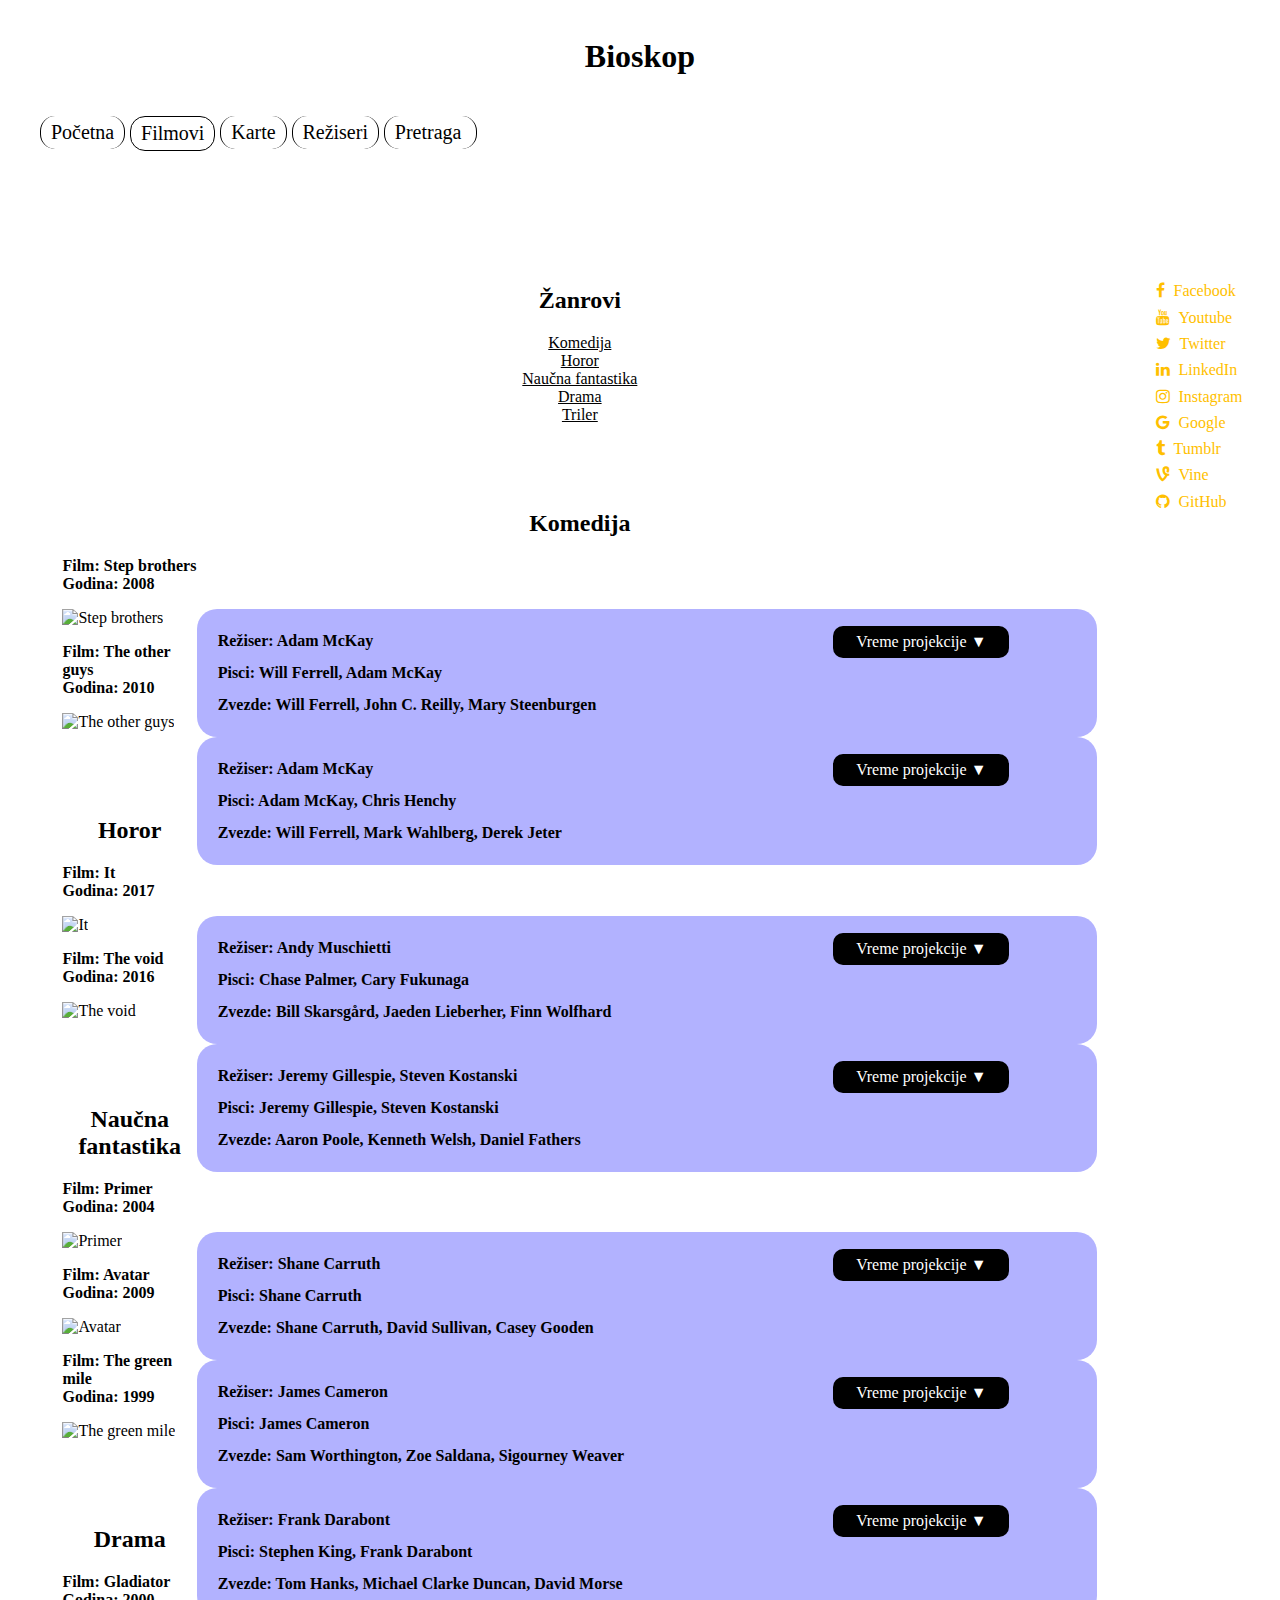
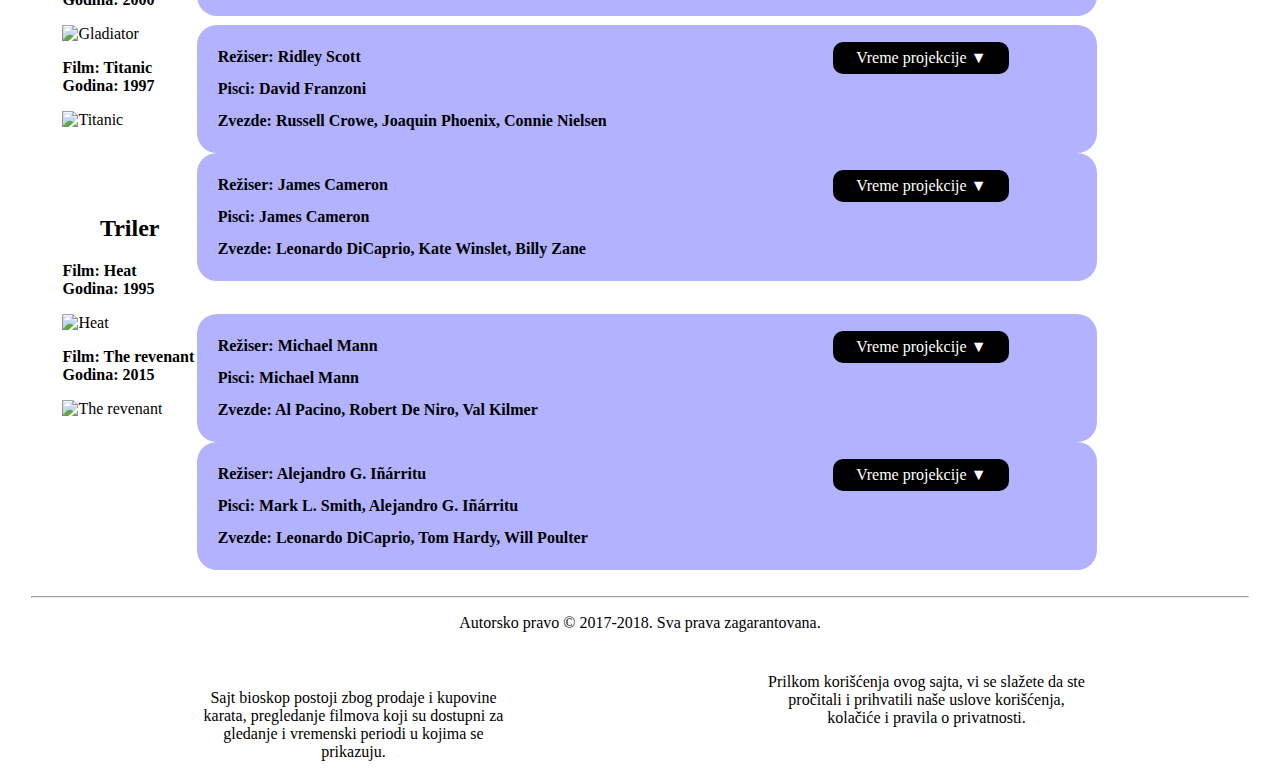
==== Film.html @ 5a07a4c9 "Add files via upload" ====
<!DOCTYPE html>
<html lang="srb">
	<head>
		<title>Bioskop</title>
		<base href="Film.html" />
		<meta charset="utf-8" />
		<meta name="viewport" content="width=device-width, initial-scale=1.0" />
		<meta name="keywords" content="Bioskop, Karte, Film, Sedista, Blagajnik, Reziser" />
		<meta name="description" content="Ovo je sajt za kupovinu karata za filmove" />
		<meta name="author" content="Miloš Petrović" />
		<link rel="icon" type="image/icon-x" href="Slike/Bioskop.png" />
		<link rel="stylesheet" type="text/css" href="Film.css" />
		<link rel="stylesheet" type="text/css" href="https://cdnjs.cloudflare.com/ajax/libs/font-awesome/4.7.0/css/font-awesome.min.css" />
	</head>
	<body>
		<header>
			<h1>Bioskop</h1>
		</header>
		<nav>
			<ul>
				<li><a href="Bioskop.html">Početna</a></li>
				<li class="padajuci_meni" style="border: 1px solid black"><a href="Film.html">Filmovi</a>
					<div class="sadrzaj_menija">
						<a href="#zanrovi">Žanrovi</a>
						<a href="#">2D</a>
						<a href="#">3D</a>
						<a href="#">4D</a>
					</div>
				</li>
				<li class="padajuci_meni"><a href="Karte.html">Karte</a>
					<div class="sadrzaj_menija">
						<a href="Karte.html#cena">Cena</a>
						<a href="Karte.html#sedista">Broj sedišta</a>
						<a href="Karte.html#blagajnici">Blagajnici</a>
					</div>
				</li>
				<li class="padajuci_meni"><a href="Reziser.html">Režiseri</a>
					<div class="sadrzaj_menija">
						<a href="#">Hollywood</a>
						<a href="#">Srpski</a>
						<a href="#">Engleski</a>
					</div>
				</li>
				<li id="pretraga_dugme"><a href="#" id="pretraga_link">Pretraga&nbsp;</a>
					<input type="text" id="pretraga" />
				</li>
			</ul>
		</nav><br/>
		<div id="aside_section">
			<aside>
				<a class="fa fa-facebook" href="https://www.facebook.com/">&nbsp;&nbsp;Facebook</a><br/>
				<a class="fa fa-youtube" href="https://www.youtube.com/">&nbsp;&nbsp;Youtube</a><br/>
				<a class="fa fa-twitter" href="https://twitter.com/">&nbsp;&nbsp;Twitter</a><br/>
				<a class="fa fa-linkedin" href="https://www.linkedin.com/">&nbsp;&nbsp;LinkedIn</a><br/>
				<a class="fa fa-instagram" href="https://www.instagram.com/">&nbsp;&nbsp;Instagram</a><br/>
				<a class="fa fa-google" href="https://www.google.rs/">&nbsp;&nbsp;Google</a><br/>
				<a class="fa fa-tumblr" href="https://www.tumblr.com/">&nbsp;&nbsp;Tumblr</a><br/>
				<a class="fa fa-vine" href="https://vine.co/">&nbsp;&nbsp;Vine</a><br/>
				<a class="fa fa-github" href="https://github.com/">&nbsp;&nbsp;GitHub</a>
			</aside>
			<section>
				<content>
					<div id="zanrovi">
						<h2>Žanrovi</h2>
						<a href="#komedija">Komedija</a><br/>
						<a href="#horor">Horor</a><br/>
						<a href="#naucna_fantastika">Naučna fantastika</a><br/>
						<a href="#drama">Drama</a><br/>
						<a href="#triler">Triler</a>
					</div><br/>
					<div id="komedija">
						<h2>Komedija</h2>
						<p>
							<strong>Film: Step brothers</strong><br/>
							<strong>Godina: 2008</strong>
						</p>
						<img src="Slike/Step brothers.jpg" alt="Step brothers" height="20%" width="10%"/>
						<div class="kontekst">
							<p>
								<strong>Režiser: Adam McKay</strong><br/>
								<strong>Pisci: Will Ferrell, Adam McKay</strong><br/>
								<strong>Zvezde: Will Ferrell, John C. Reilly, Mary Steenburgen</strong>
							</p>
							<div class="projekcija"><span>Vreme projekcije &#9660;</span>
								<div class="vreme">
									<strong>22:00</strong>
								</div>
							</div>
						</div>
						<p>
							<strong>Film: The other guys</strong><br/>
							<strong>Godina: 2010</strong>
						</p>
						<img src="Slike/The other guys.jpg" alt="The other guys" height="20%" width="10%"/>
						<div class="kontekst">
							<p>
								<strong>Režiser: Adam McKay</strong><br/>
								<strong>Pisci: Adam McKay, Chris Henchy</strong><br/>
								<strong>Zvezde: Will Ferrell, Mark Wahlberg, Derek Jeter</strong>
							</p>
							<div class="projekcija"><span>Vreme projekcije &#9660;</span>
								<div class="vreme">
									<strong>21:30</strong>
								</div>
							</div>
						</div>
					</div><br/>
					<div id="horor">
						<h2>Horor</h2>
						<p>
							<strong>Film: It</strong><br/>
							<strong>Godina: 2017</strong>
						</p>
						<img src="Slike/It.jpg" alt="It" height="20%" width="10%"/>
						<div class="kontekst">
							<p>
								<strong>Režiser: Andy Muschietti</strong><br/>
								<strong>Pisci: Chase Palmer, Cary Fukunaga</strong><br/>
								<strong>Zvezde: Bill Skarsgård, Jaeden Lieberher, Finn Wolfhard</strong>
							</p>
							<div class="projekcija"><span>Vreme projekcije &#9660;</span>
								<div class="vreme">
									<strong>17:30</strong><br/>
									<strong>22:00</strong>
								</div>
							</div>
						</div>
						<p>
							<strong>Film: The void</strong><br/>
							<strong>Godina: 2016</strong>
						</p>
						<img src="Slike/The void.jpg" alt="The void" height="20%" width="10%"/>
						<div class="kontekst">
							<p>
								<strong>Režiser: Jeremy Gillespie, Steven Kostanski</strong><br/>
								<strong>Pisci: Jeremy Gillespie, Steven Kostanski</strong><br/>
								<strong>Zvezde: Aaron Poole, Kenneth Welsh, Daniel Fathers</strong>
							</p>
							<div class="projekcija"><span>Vreme projekcije &#9660;</span>
								<div class="vreme">
									<strong>23:00</strong>
								</div>
							</div>
						</div>
					</div><br/>
					<div id="naucna_fantastika">
						<h2>Naučna fantastika</h2>
						<p>
							<strong>Film: Primer</strong><br/>
							<strong>Godina: 2004</strong>
						</p>
						<img src="Slike/Primer.jpg" alt="Primer" height="20%" width="10%"/>
						<div class="kontekst">
							<p>
								<strong>Režiser: Shane Carruth</strong><br/>
								<strong>Pisci: Shane Carruth</strong><br/>
								<strong>Zvezde: Shane Carruth, David Sullivan, Casey Gooden</strong>
							</p>
							<div class="projekcija"><span>Vreme projekcije &#9660;</span>
								<div class="vreme">
									<strong>15:00</strong>
								</div>
							</div>
						</div>
						<p>
							<strong>Film: Avatar</strong><br/>
							<strong>Godina: 2009</strong>
						</p>
						<img src="Slike/Avatar.jpg" alt="Avatar" height="20%" width="10%"/>
						<div class="kontekst">
							<p>
								<strong>Režiser: James Cameron</strong><br/>
								<strong>Pisci: James Cameron</strong><br/>
								<strong>Zvezde: Sam Worthington, Zoe Saldana, Sigourney Weaver</strong>
							</p>
							<div class="projekcija"><span>Vreme projekcije &#9660;</span>
								<div class="vreme">
									<strong>14:00</strong><br/>
									<strong>16:30</strong>
								</div>
							</div>
						</div>
						<p>
							<strong>Film: The green mile</strong><br/>
							<strong>Godina: 1999</strong>
						</p>
						<img src="Slike/The green mile.jpg" alt="The green mile" height="20%" width="10%"/>
						<div class="kontekst">
							<p>
								<strong>Režiser: Frank Darabont</strong><br/>
								<strong>Pisci: Stephen King, Frank Darabont</strong><br/>
								<strong>Zvezde: Tom Hanks, Michael Clarke Duncan, David Morse</strong>
							</p>
							<div class="projekcija"><span>Vreme projekcije &#9660;</span>
								<div class="vreme">
									<strong>20:00</strong>
								</div>
							</div>
						</div>
					</div><br/>
					<div id="drama">
						<h2>Drama</h2>
						<p>
							<strong>Film: Gladiator</strong><br/>
							<strong>Godina: 2000</strong>
						</p>
						<img src="Slike/Gladiator.jpg" alt="Gladiator" height="20%" width="10%"/>
						<div class="kontekst">
							<p>
								<strong>Režiser: Ridley Scott</strong><br/>
								<strong>Pisci: David Franzoni</strong><br/>
								<strong>Zvezde: Russell Crowe, Joaquin Phoenix, Connie Nielsen</strong>
							</p>
							<div class="projekcija"><span>Vreme projekcije &#9660;</span>
								<div class="vreme">
									<strong>18:45</strong>
								</div>
							</div>
						</div>
						<p>
							<strong>Film: Titanic</strong><br/>
							<strong>Godina: 1997</strong>
						</p>
						<img src="Slike/Titanic.jpg" alt="Titanic" height="20%" width="10%"/>
						<div class="kontekst">
							<p>
								<strong>Režiser: James Cameron</strong><br/>
								<strong>Pisci: James Cameron</strong><br/>
								<strong>Zvezde: Leonardo DiCaprio, Kate Winslet, Billy Zane</strong>
							</p>
							<div class="projekcija"><span>Vreme projekcije &#9660;</span>
								<div class="vreme">
									<strong>08:00</strong>
								</div>
							</div>
						</div>
					</div><br/>
					<div id="triler">
						<h2>Triler</h2>
						<p>
							<strong>Film: Heat</strong><br/>
							<strong>Godina: 1995</strong>
						</p>
						<img src="Slike/Heat.jpg" alt="Heat" height="20%" width="10%"/>
						<div class="kontekst">
							<p>
								<strong>Režiser: Michael Mann</strong><br/>
								<strong>Pisci: Michael Mann</strong><br/>
								<strong>Zvezde: Al Pacino, Robert De Niro, Val Kilmer</strong>
							</p>
							<div class="projekcija"><span>Vreme projekcije &#9660;</span>
								<div class="vreme">
									<strong>10:15</strong>
								</div>
							</div>
						</div>
						<p>
							<strong>Film: The revenant</strong><br/>
							<strong>Godina: 2015</strong>
						</p>
						<img src="Slike/The revenant.jpg" alt="The revenant" height="20%" width="10%"/>
						<div class="kontekst">
							<p>
								<strong>Režiser: Alejandro G. Iñárritu</strong><br/>
								<strong>Pisci: Mark L. Smith, Alejandro G. Iñárritu</strong><br/>
								<strong>Zvezde: Leonardo DiCaprio, Tom Hardy, Will Poulter</strong>
							</p>
							<div class="projekcija"><span>Vreme projekcije &#9660;</span>
								<div class="vreme">
									<strong>12:15</strong><br/>
									<strong>15:00</strong>
								</div>
							</div>
						</div>
					</div>
				</content>
			</section>
		</div><br style="clear: both;"/><br/>
		<hr style="width: 95%;"/><p style="color: black; text-align: center;">Autorsko pravo &copy; 2017-2018. Sva prava zagarantovana.</p>
		<footer>
			<p>Sajt bioskop postoji zbog prodaje i kupovine karata, pregledanje filmova koji su dostupni za gledanje i vremenski periodi u kojima se prikazuju.</p>
			<p>Prilkom korišćenja ovog sajta, vi se slažete da ste pročitali i prihvatili naše uslove korišćenja, kolačiće i pravila o privatnosti.</p>
		</footer>
	</body>
</html>
---- Film.css ----
html {
	height: 100%;
}

body {
	width: 100%;
	height: 100%;
	margin: 0;
	background-image: url('Slike/Traka.jpg');
	background-size: cover;
}

header {
	max-width: 100%;
	height: 100px;
	color: black;
	text-align: center;
	vertical-align: middle;
}

header h1 {
	padding: 3%;
	margin: 0;
}

nav {
	height: 5%;
}

nav ul {
	list-style-type: none;
}

nav ul li {
	padding: .4% .8%;
	margin-right: 5px;
	border-right: 1px solid black;
	border-left: 1px solid black;
	border-radius: 15px;
	float: left;
	background-color: rgba(255, 255, 255, 0.2);
}

nav ul li:hover {
	background-color: red;
	transition: background-color 0.5s;
	cursor: pointer;
}

nav ul li:active {
	background-color: green;
}

nav ul li a {
	text-decoration: none;
	font-size: 20px;
	color: black;
}

.sadrzaj_menija {
	display: none;
	position: absolute;
	min-width: 100px;
	box-shadow: 0px 8px 16px 0px rgba(0, 0, 0, 0.2);
	z-index: 1;
}

.sadrzaj_menija a {
	float: none;
	color: black;
	background-color: #ffbf00;
	padding: 5px;
	text-decoration: none;
	display: block;
	text-align: center;
}

.sadrzaj_menija a:first-child {
	border-radius: 10px 10px 0px 0px;
}

.sadrzaj_menija a:last-child {
	border-radius: 0px 0px 10px 10px;
}

.sadrzaj_menija a:hover {
	background-color: red;
}

.padajuci_meni:hover .sadrzaj_menija {
	display: block;
}

#pretraga {
	display: none;
	width: 10%;
	height: 0%;
}

#pretraga:focus {
	width: 75%;
	transition: width .4s;
}

#pretraga_dugme:hover {
	width: 30%;
}

#pretraga_dugme:hover #pretraga {
	display: inline;
}

#aside-section {
	width: 100%;
}

aside {
	float: right;
	clear: both;
	margin: 3%;
}

aside a {
	color: #ffbf00;
	text-decoration: none;
	margin-bottom: 10%;
	padding: 1%;
}

section {
	margin: 5% 3%;
}

div h2 {
	text-align: center;
}

#zanrovi {
	height: 30%;
	width: 86%;
	text-align: center;
	padding: 2%;
	border-radius: 20px;
	background-color: rgba(255, 255, 255, 0.2);
}

#zanrovi a {
	color: black;
}

#zanrovi a:hover {
	color: red;
}

#komedija, #horor, #naucna_fantastika, #drama, #triler {
	height: 30%;
	width: 86%;
	padding: 2%;
	border-radius: 20px;
	background-color: rgba(255, 255, 255, 0.2);
}

.kontekst {
	position: relative;
	float: right;
	height: 10%;
	width: 85%;
	background-color: rgba(0, 0, 255, 0.3);
	border-radius: 20px;
	padding-left: 2%;
	line-height: 200%;
}

.kontekst p {
	float: left;
}

.projekcija {
	float: right;
	width: 20%;
	color: white;
	background-color: black;
	margin: 2% 10%;
	text-align: center;
	border-radius: 10px;
}

.projekcija:hover {
	cursor: pointer;
	border-width: 1px;
	border-style: solid;
	border-color: white;
}

.vreme {
	display: none;
	position: absolute;
	text-align: center;
	width: 20%;
}

.projekcija:hover .vreme {
	display: block;
}

::placeholder {
	color: black;
}

input[type=text] {
	border-radius: 10px;
	width: 100%;
	max-width: 80%;
	height: 40px;
	padding-left: 10px;
	font-size: 15px;
}

input[type=text]:focus {
	color: white;
	background-color: red;
	outline: 2px dashed yellow;
	outline-offset: 1px;
}

footer {
	padding: 2% 15% 1%;
	text-align: center;
	color: black;
	column-gap: 250px;
	column-count: 2;
}

@media screen and (max-width: 786px) {
	nav {
		height: 180px;
		margin-right: 30px;
	}
	
	nav ul li {
		padding: 2% 2%;
		float: none;
	}
	
	nav ul li a:not(#pretraga_link) {
		padding-right: 80%;
	}
	
	#pretraga_dugme:hover {
		width: 95%;
	}
	
	#pretraga:focus {
		width: 60%;
	}
	
	aside {
		display: none;
	}
	
	#zanrovi {
		width: 95%;
	}
	
	footer {
		column-count: 1;
	}
}

@media screen and (min-width: 450px) and (max-width: 786px) {
	nav {
		height: 40%;
	}
}
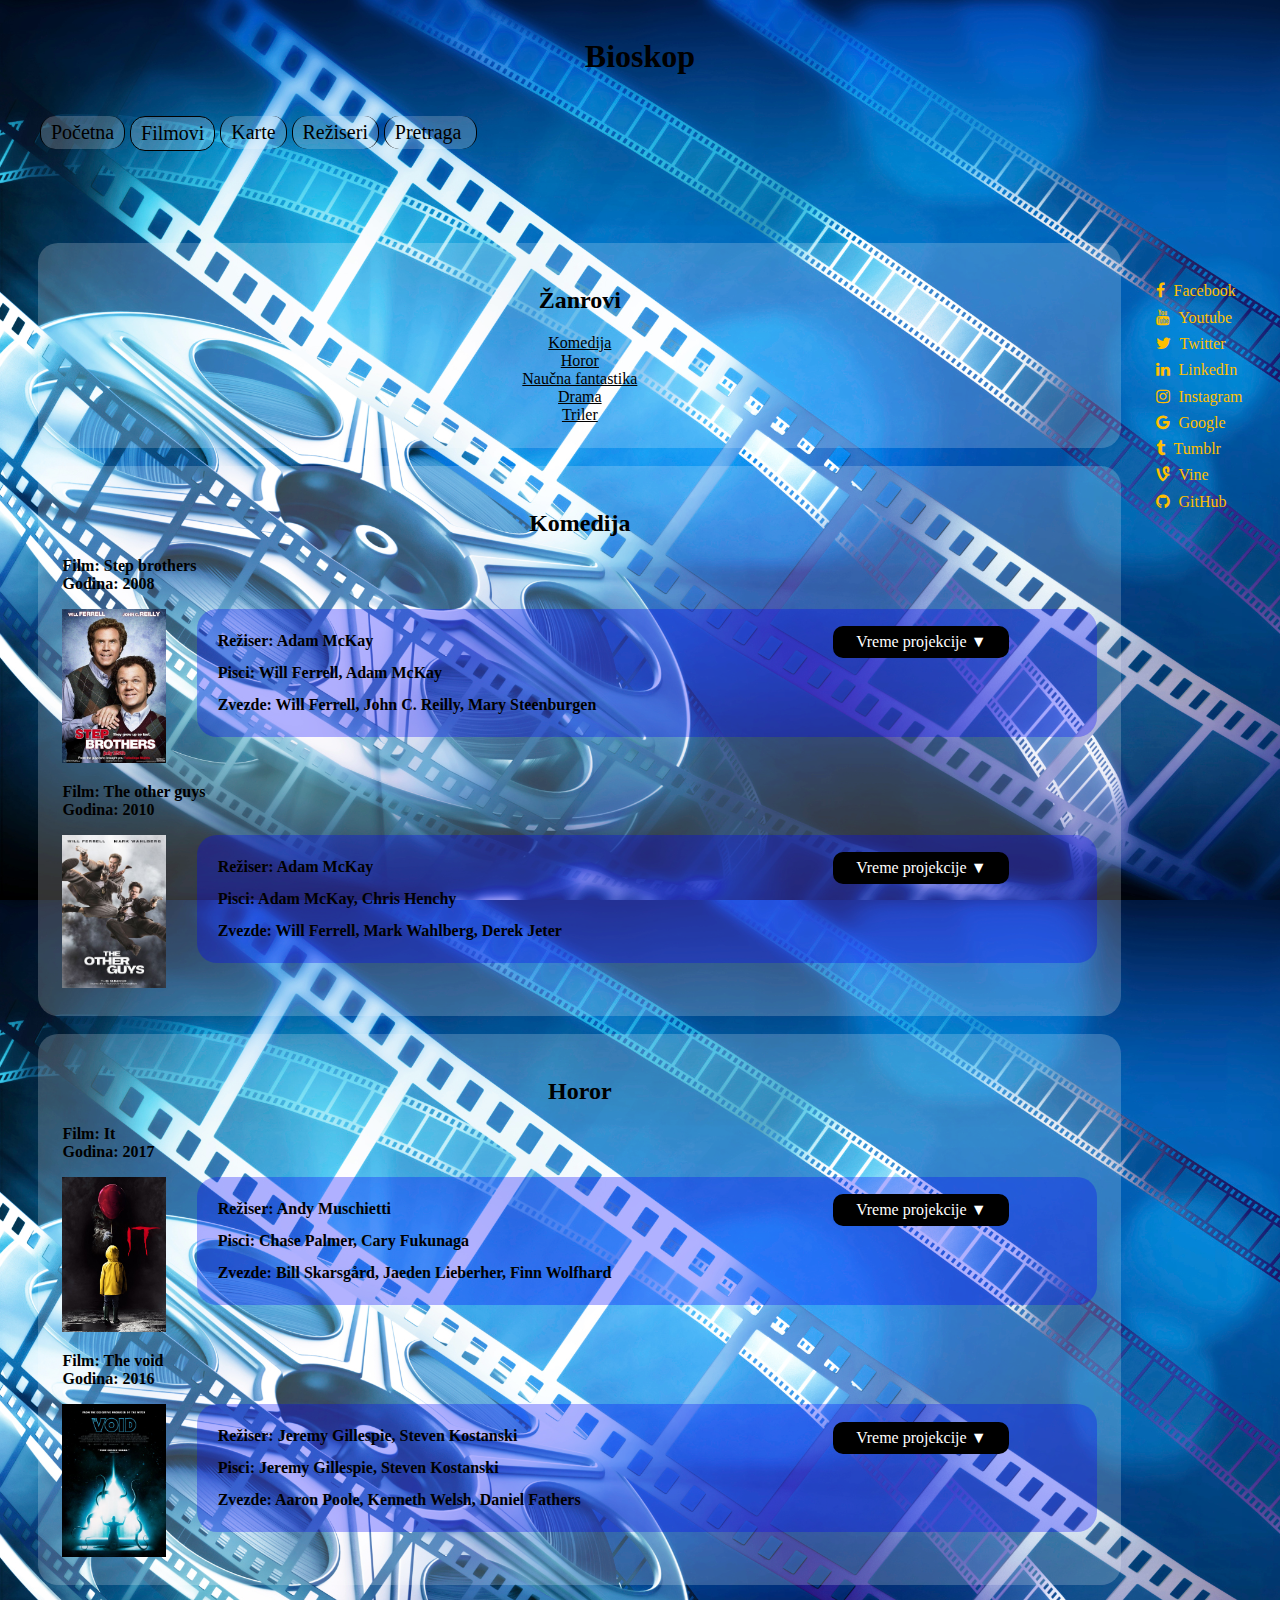
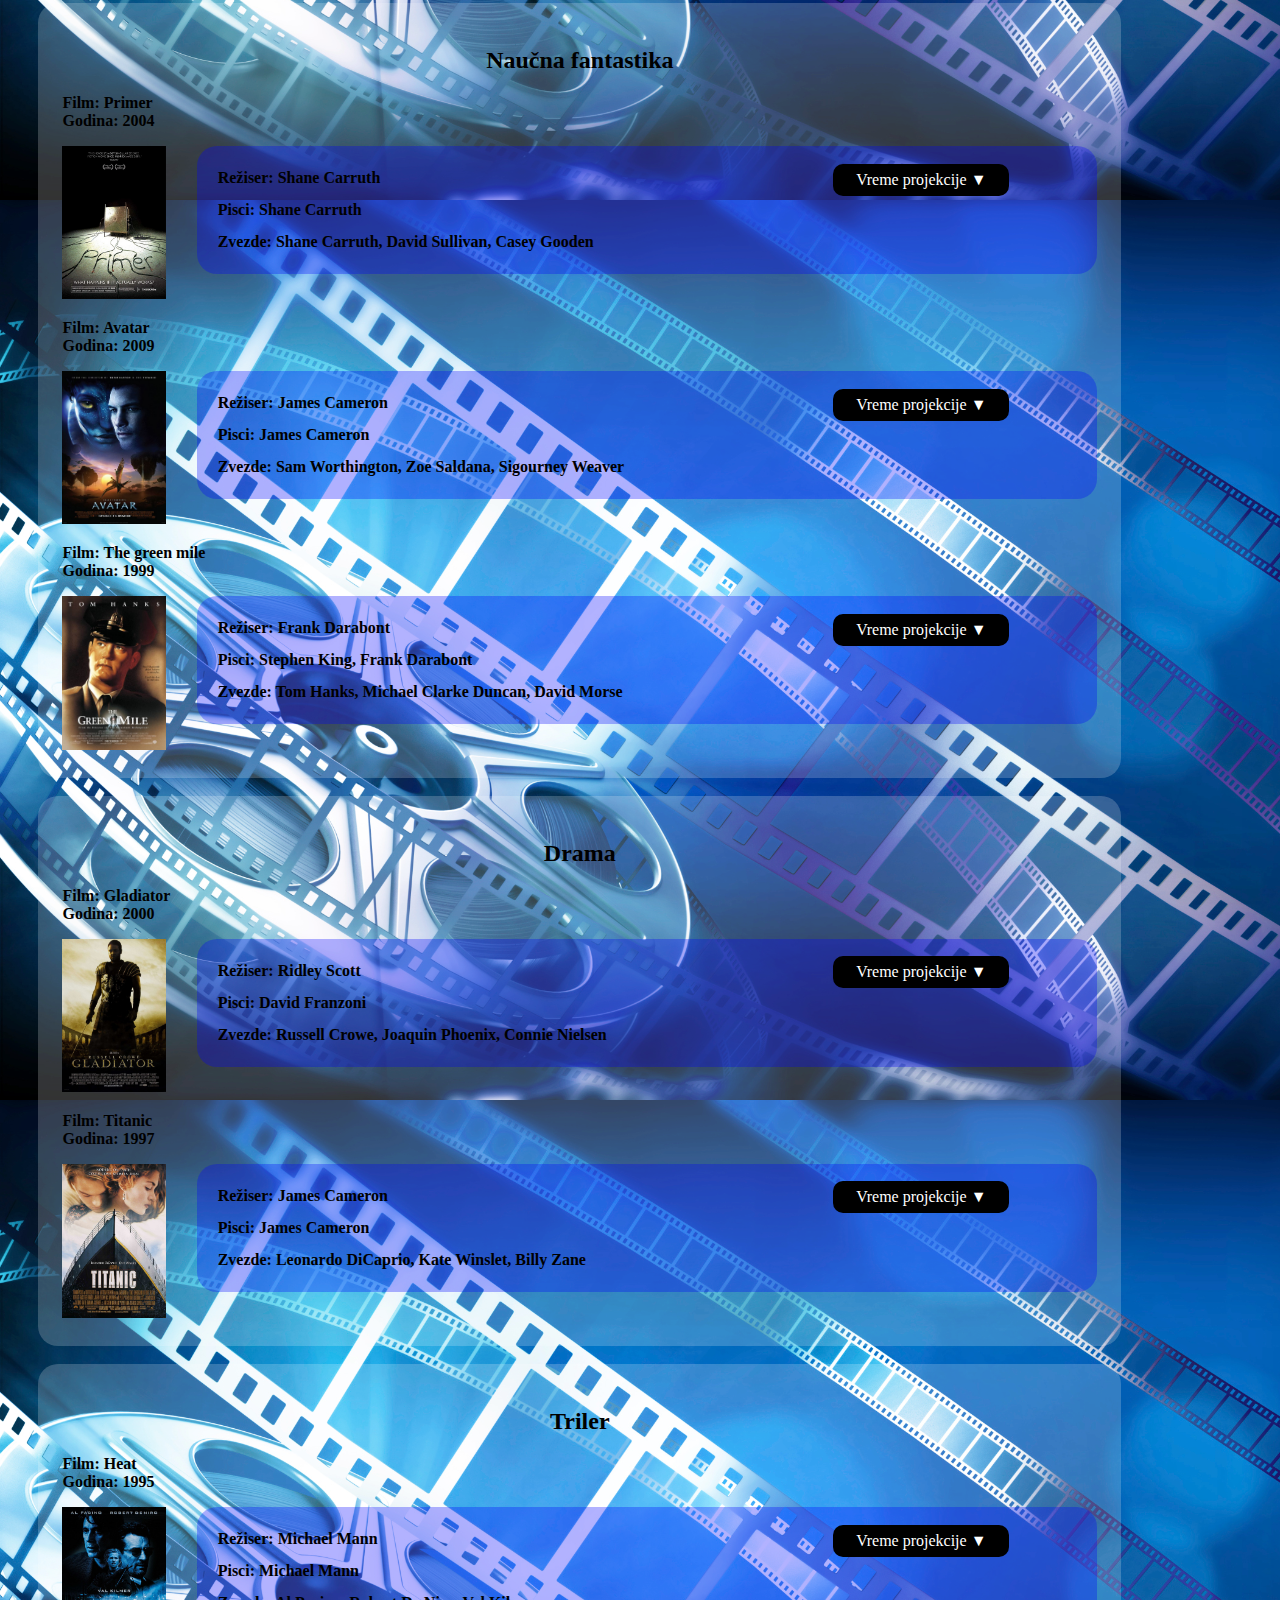
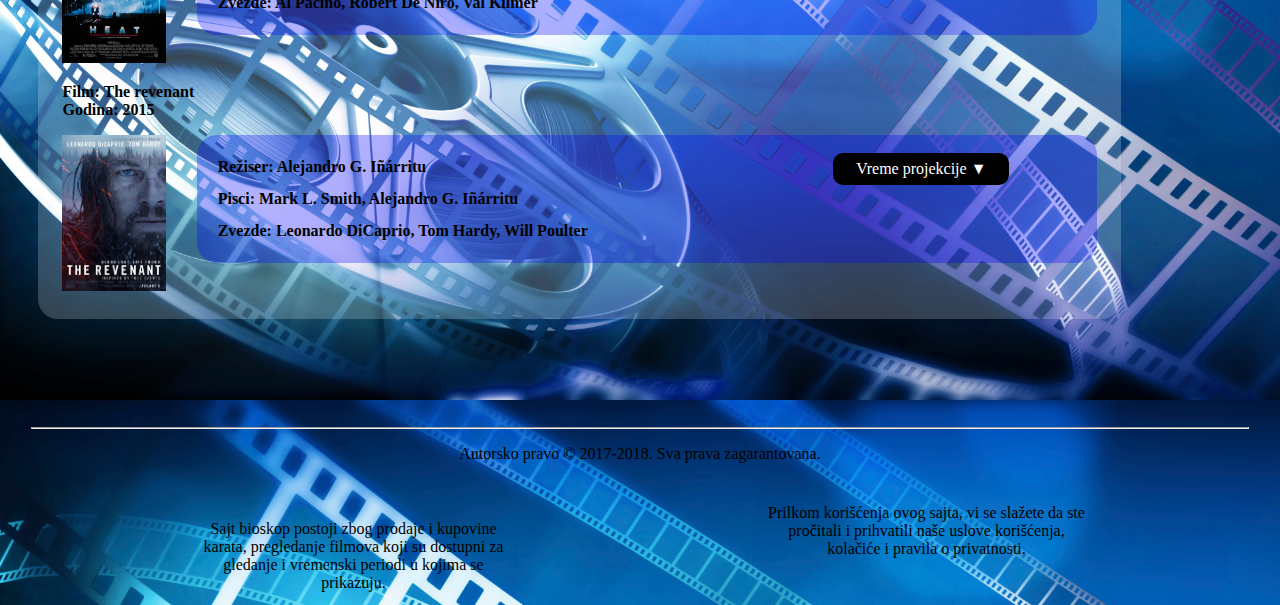
==== commit d96c0e44: "Update Film.html" ====
--- a/Film.html
+++ b/Film.html
@@ -18,7 +18,7 @@
 		</header>
 		<nav>
 			<ul>
-				<li><a href="Bioskop.html">Početna</a></li>
+				<li><a href="index.html">Početna</a></li>
 				<li class="padajuci_meni" style="border: 1px solid black"><a href="Film.html">Filmovi</a>
 					<div class="sadrzaj_menija">
 						<a href="#zanrovi">Žanrovi</a>
@@ -282,4 +282,4 @@
 			<p>Prilkom korišćenja ovog sajta, vi se slažete da ste pročitali i prihvatili naše uslove korišćenja, kolačiće i pravila o privatnosti.</p>
 		</footer>
 	</body>
-</html>+</html>
